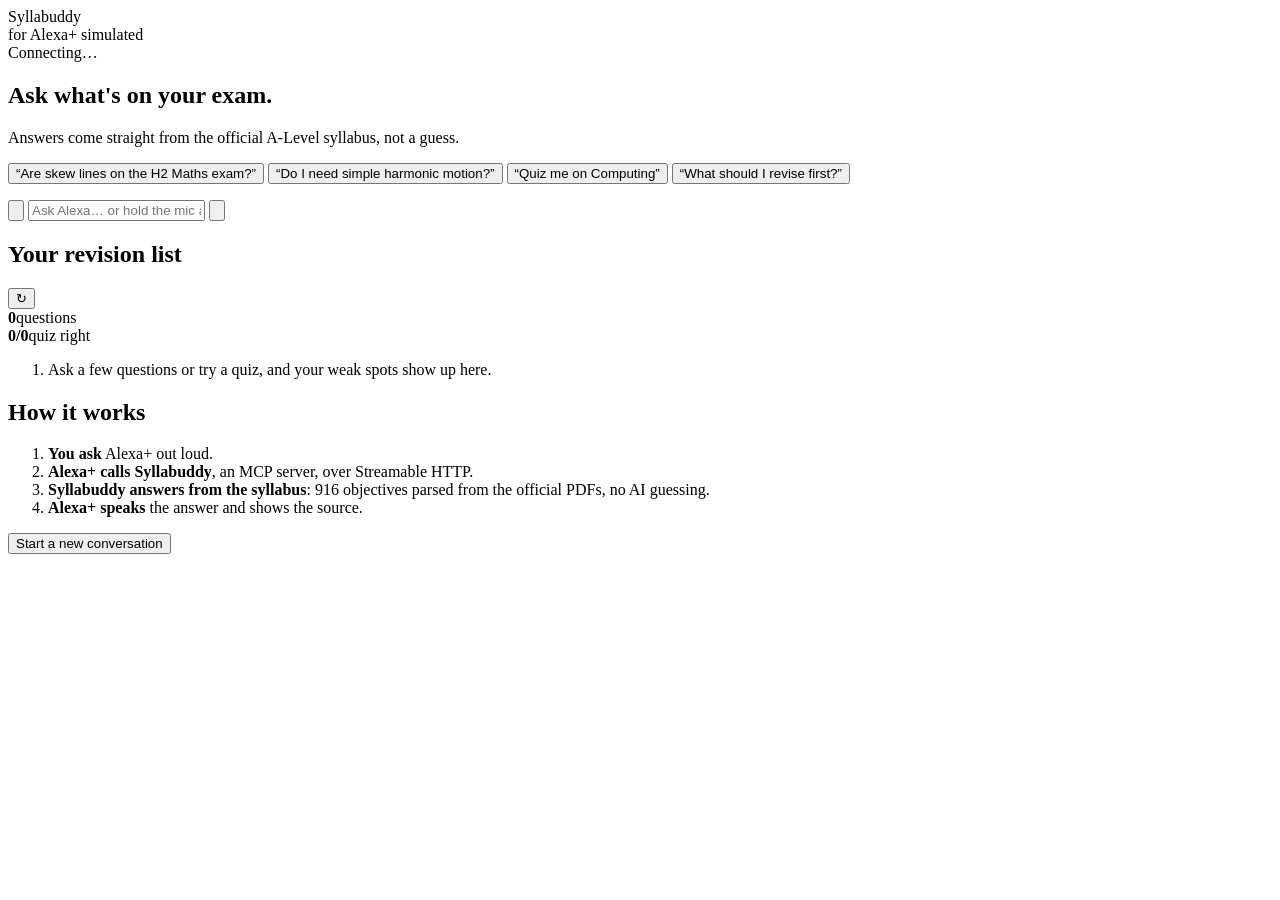
==== assistant/web/index.html @ 64fc03eb "Syllabuddy: syllabus-grounded MCP server and simulated Alexa+ MCP server (Streamable HTTP, spec 2025" ====
<!doctype html>
<html lang="en">
<head>
<meta charset="utf-8">
<meta name="viewport" content="width=device-width, initial-scale=1">
<title>Syllabuddy for Alexa+</title>
<meta name="description" content="Simulated Alexa+ experience for Syllabuddy, an MCP server that answers from the official exam syllabus.">
<link rel="icon" href="data:image/svg+xml,%3Csvg xmlns='http://www.w3.org/2000/svg' viewBox='0 0 32 32'%3E%3Ccircle cx='16' cy='16' r='12' fill='none' stroke='%2300caff' stroke-width='5'/%3E%3C/svg%3E">
<link rel="stylesheet" href="/static/styles.css">
</head>
<body>
<div class="shell">
  <header class="top">
    <div class="brand">
      <span class="brand-ring" aria-hidden="true"></span>
      <div>
        <div class="brand-name">Syllabuddy</div>
        <div class="brand-sub">for Alexa+ <span class="pill">simulated</span></div>
      </div>
    </div>
    <div class="status" id="status" title="Connection status">
      <span class="dot" id="statusDot"></span><span id="statusText">Connecting…</span>
    </div>
  </header>

  <main class="layout">
    <section class="device" aria-label="Alexa+ screen">
      <div class="screen" id="screen">
        <div class="welcome" id="welcome">
          <div class="orb" id="orb" aria-hidden="true"><span></span></div>
          <h1>Ask what's on your exam.</h1>
          <p>Answers come straight from the official A-Level syllabus, not a guess.</p>
          <div class="try" id="try">
            <button class="chip" data-say="Is the shortest distance between two skew lines in the H2 Maths syllabus?">“Are skew lines on the H2 Maths exam?”</button>
            <button class="chip" data-say="Do I need to know simple harmonic motion for H2 Physics?">“Do I need simple harmonic motion?”</button>
            <button class="chip" data-say="Quiz me on H2 Computing">“Quiz me on Computing”</button>
            <button class="chip" data-say="What should I revise first?">“What should I revise first?”</button>
          </div>
        </div>
        <ol class="feed" id="feed" aria-live="polite"></ol>
      </div>
      <div class="lightbar" id="lightbar" aria-hidden="true"></div>

      <form class="composer" id="composer" autocomplete="off">
        <button type="button" class="mic" id="mic" aria-label="Hold to talk" title="Hold to talk (or press space)">
          <svg viewBox="0 0 24 24" aria-hidden="true"><path d="M12 15a3 3 0 0 0 3-3V6a3 3 0 1 0-6 0v6a3 3 0 0 0 3 3Zm5-3a5 5 0 0 1-10 0H5a7 7 0 0 0 6 6.92V21h2v-2.08A7 7 0 0 0 19 12h-2Z"/></svg>
        </button>
        <input id="text" type="text" placeholder="Ask Alexa… or hold the mic and speak" aria-label="Ask Alexa">
        <button type="submit" class="send" aria-label="Send">
          <svg viewBox="0 0 24 24" aria-hidden="true"><path d="M3 20.5 21 12 3 3.5l2.9 7.1L15 12l-9.1 1.4L3 20.5Z"/></svg>
        </button>
      </form>
    </section>

    <aside class="side" aria-label="Your revision">
      <div class="panel">
        <div class="panel-head">
          <h2>Your revision list</h2>
          <button class="ghost" id="refresh" title="Refresh">↻</button>
        </div>
        <div class="stats" id="stats">
          <div><b id="statAsked">0</b><span>questions</span></div>
          <div><b id="statQuiz">0/0</b><span>quiz right</span></div>
        </div>
        <ol class="revise" id="revise"><li class="empty">Ask a few questions or try a quiz, and your weak spots show up here.</li></ol>
      </div>
      <div class="panel how">
        <h2>How it works</h2>
        <ol class="steps">
          <li><b>You ask</b> Alexa+ out loud.</li>
          <li><b>Alexa+ calls Syllabuddy</b>, an MCP server, over Streamable HTTP.</li>
          <li><b>Syllabuddy answers from the syllabus</b>: 916 objectives parsed from the official PDFs, no AI guessing.</li>
          <li><b>Alexa+ speaks</b> the answer and shows the source.</li>
        </ol>
        <div class="meta" id="meta"></div>
      </div>
      <button class="ghost wide" id="reset">Start a new conversation</button>
    </aside>
  </main>
</div>

<template id="tplUser"><li class="turn user"><div class="bubble"></div></li></template>
<template id="tplTool"><li class="turn tool"><span class="tool-ico" aria-hidden="true"></span><span class="tool-text"></span><span class="tool-ms"></span></li></template>
<template id="tplAnswer"><li class="turn answer"><p class="say"></p></li></template>

<script src="/static/app.js"></script>
</body>
</html>
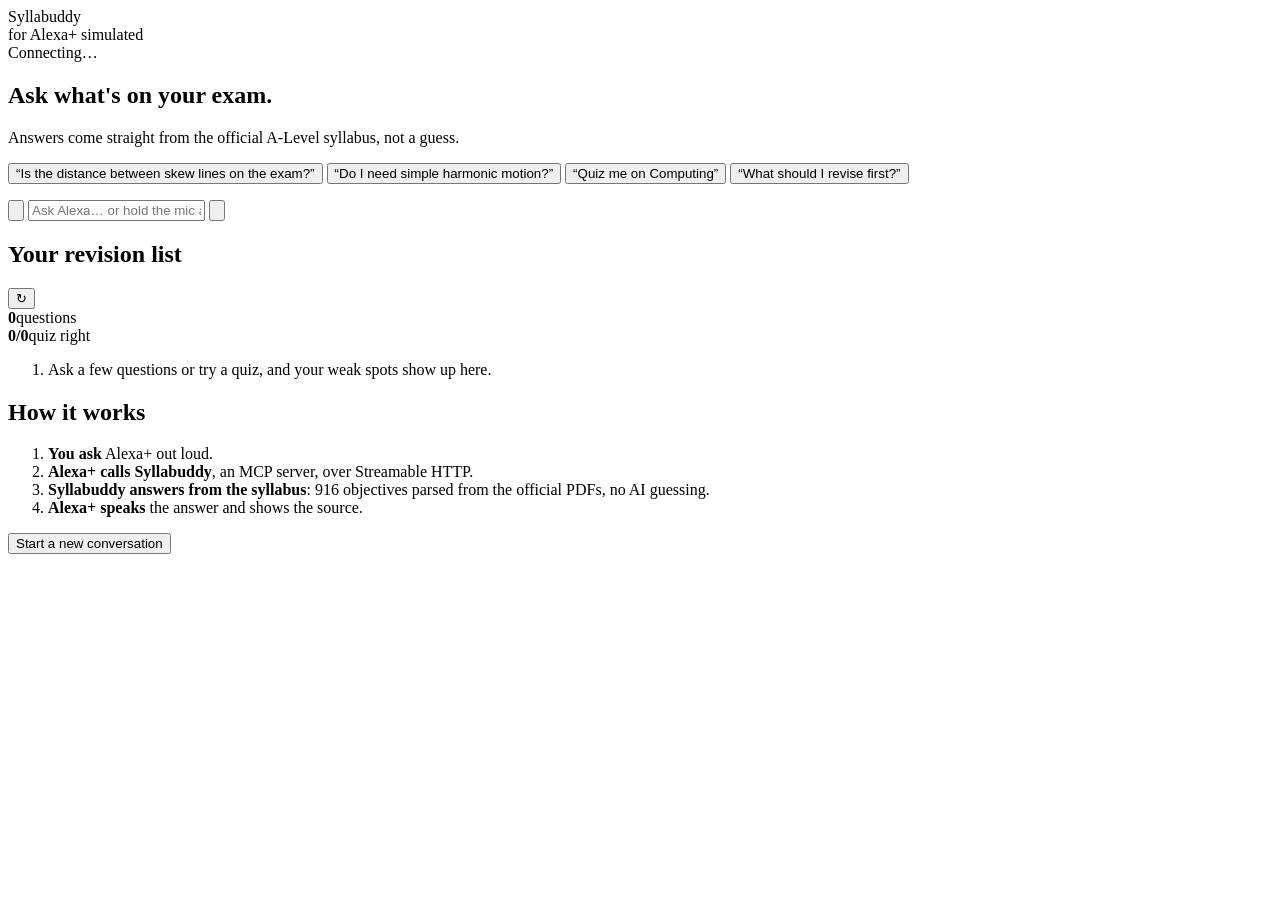
==== commit 1a0e0fb6: "UI: accurate demo chip, centred welcome, tidy status meta Co-Authored-By: Claude Opus 5.5 <noreply@a" ====
--- a/assistant/web/index.html
+++ b/assistant/web/index.html
@@ -31,7 +31,7 @@
           <h1>Ask what's on your exam.</h1>
           <p>Answers come straight from the official A-Level syllabus, not a guess.</p>
           <div class="try" id="try">
-            <button class="chip" data-say="Is the shortest distance between two skew lines in the H2 Maths syllabus?">“Are skew lines on the H2 Maths exam?”</button>
+            <button class="chip" data-say="Is the shortest distance between two skew lines in the H2 Maths syllabus?">“Is the distance between skew lines on the exam?”</button>
             <button class="chip" data-say="Do I need to know simple harmonic motion for H2 Physics?">“Do I need simple harmonic motion?”</button>
             <button class="chip" data-say="Quiz me on H2 Computing">“Quiz me on Computing”</button>
             <button class="chip" data-say="What should I revise first?">“What should I revise first?”</button>
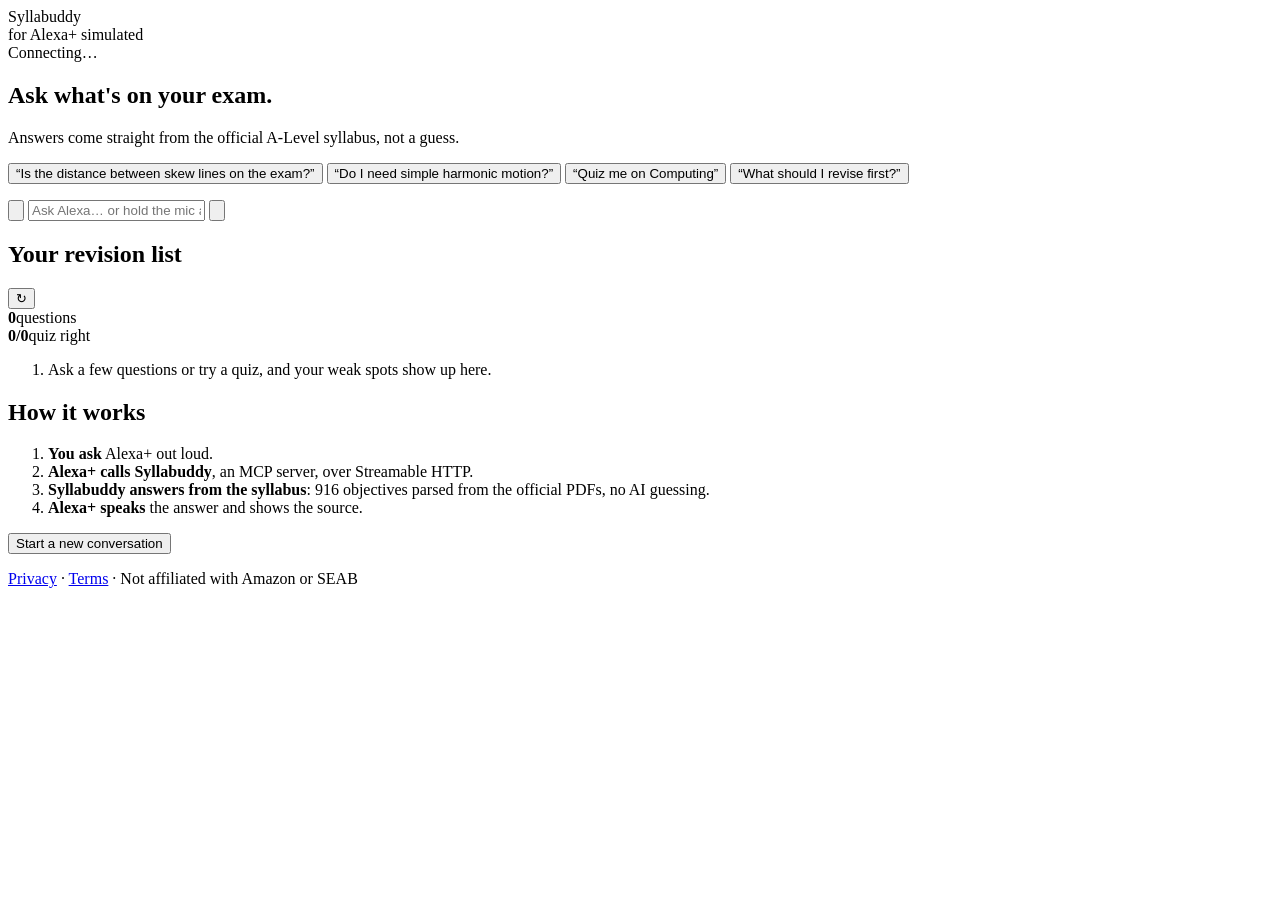
==== commit 5a5853e4: "clear_my_history tool, privacy/terms pages, Alexa+ add-on manifest and icons; fix test-server pipe d" ====
--- a/assistant/web/index.html
+++ b/assistant/web/index.html
@@ -75,6 +75,7 @@
         <div class="meta" id="meta"></div>
       </div>
       <button class="ghost wide" id="reset">Start a new conversation</button>
+      <p class="legal"><a href="/privacy">Privacy</a> · <a href="/terms">Terms</a> · Not affiliated with Amazon or SEAB</p>
     </aside>
   </main>
 </div>
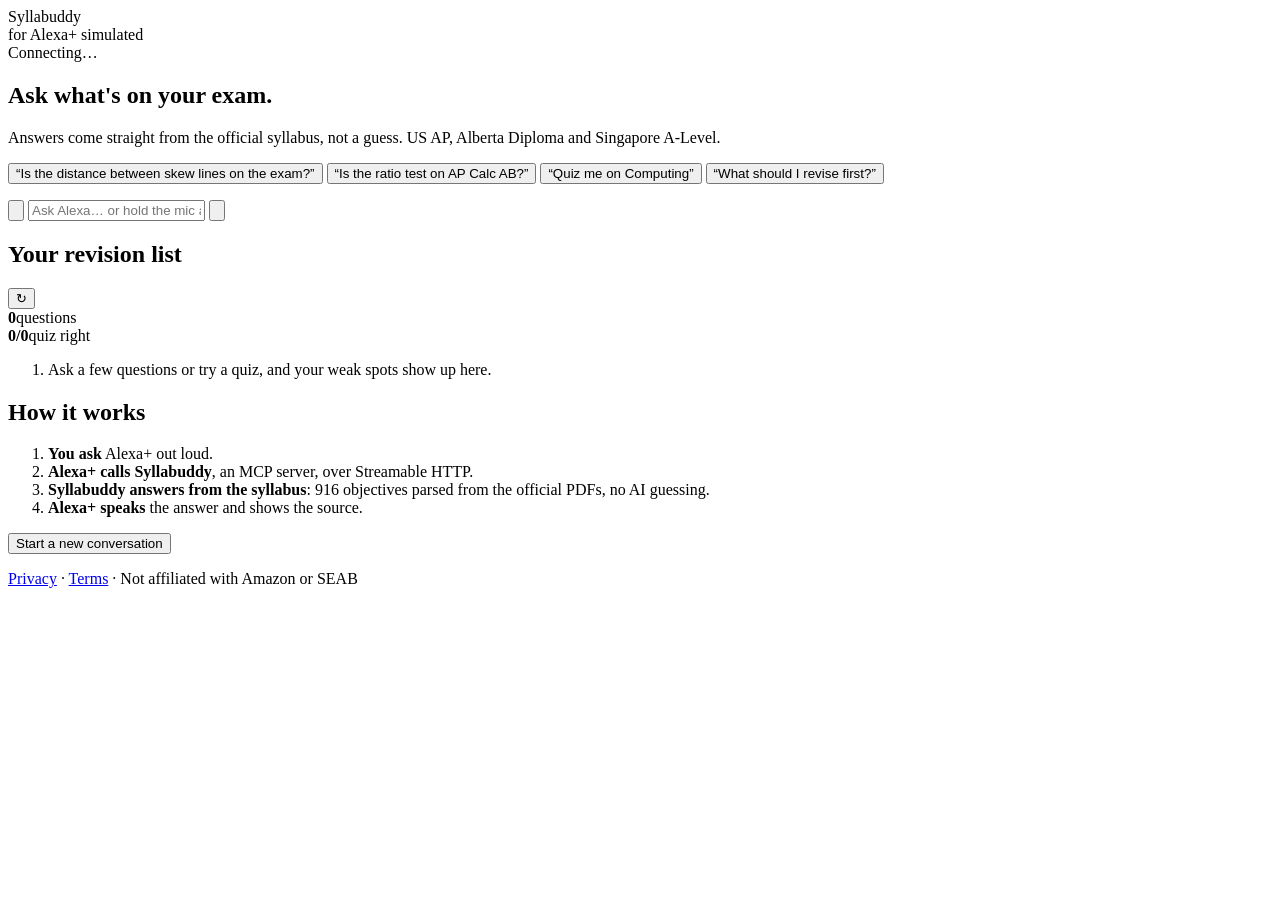
==== commit 3644366b: "Add US (24 AP courses) and Canada (Alberta Physics 30, Chemistry 30) syllabuses - syllabus_core/syll" ====
--- a/assistant/web/index.html
+++ b/assistant/web/index.html
@@ -29,10 +29,10 @@
         <div class="welcome" id="welcome">
           <div class="orb" id="orb" aria-hidden="true"><span></span></div>
           <h1>Ask what's on your exam.</h1>
-          <p>Answers come straight from the official A-Level syllabus, not a guess.</p>
+          <p>Answers come straight from the official syllabus, not a guess. US AP, Alberta Diploma and Singapore A-Level.</p>
           <div class="try" id="try">
             <button class="chip" data-say="Is the shortest distance between two skew lines in the H2 Maths syllabus?">“Is the distance between skew lines on the exam?”</button>
-            <button class="chip" data-say="Do I need to know simple harmonic motion for H2 Physics?">“Do I need simple harmonic motion?”</button>
+            <button class="chip" data-say="Is the ratio test on the AP Calculus AB exam?">“Is the ratio test on AP Calc AB?”</button>
             <button class="chip" data-say="Quiz me on H2 Computing">“Quiz me on Computing”</button>
             <button class="chip" data-say="What should I revise first?">“What should I revise first?”</button>
           </div>
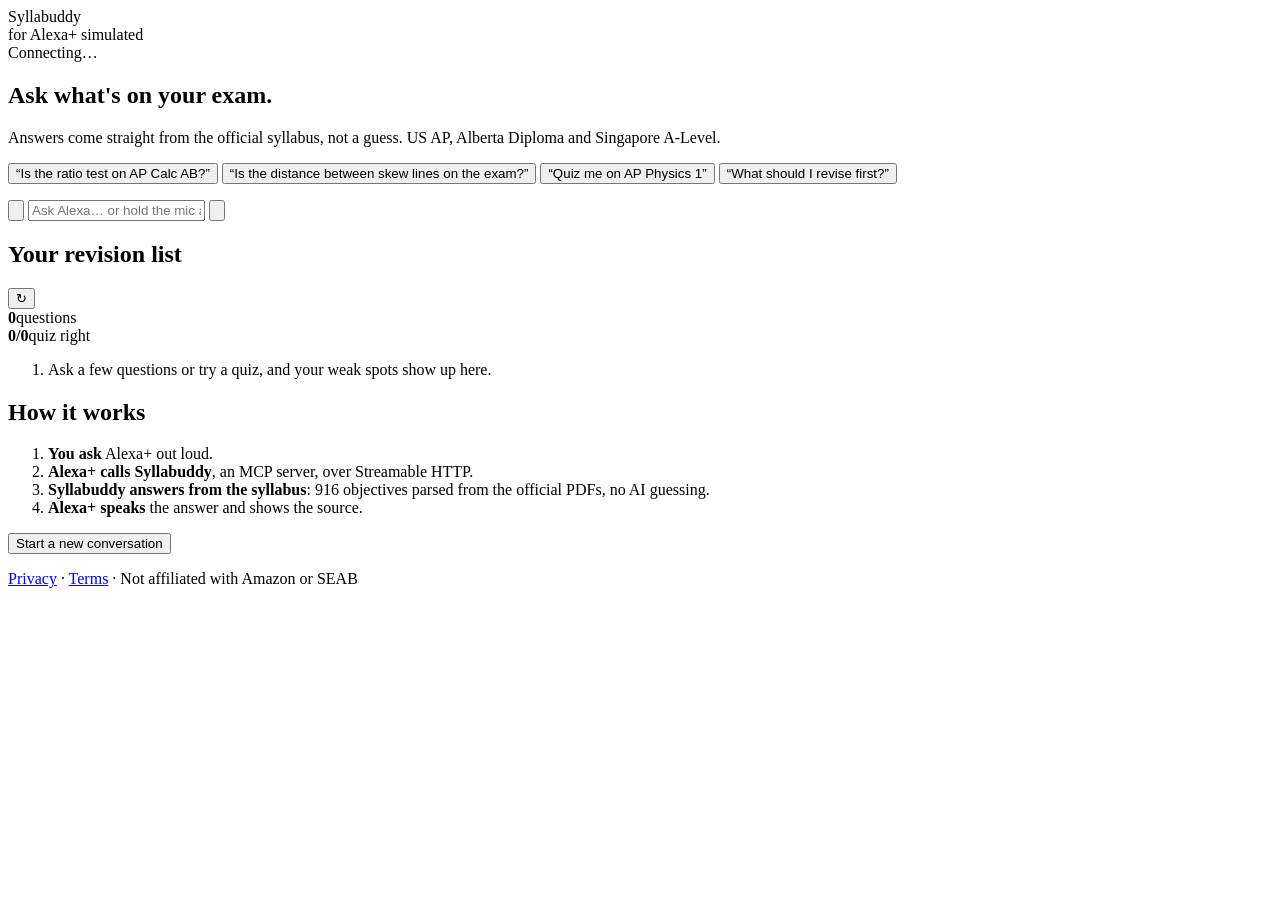
==== commit 5e3c96fc: "Distinctive-term exclusions (Big-O in AP CSP), docs and demo lead with US/Canada - a term a subject " ====
--- a/assistant/web/index.html
+++ b/assistant/web/index.html
@@ -31,9 +31,10 @@
           <h1>Ask what's on your exam.</h1>
           <p>Answers come straight from the official syllabus, not a guess. US AP, Alberta Diploma and Singapore A-Level.</p>
           <div class="try" id="try">
+            
+            <button class="chip" data-say="Is the ratio test on the AP Calculus AB exam?">“Is the ratio test on AP Calc AB?”</button>
             <button class="chip" data-say="Is the shortest distance between two skew lines in the H2 Maths syllabus?">“Is the distance between skew lines on the exam?”</button>
-            <button class="chip" data-say="Is the ratio test on the AP Calculus AB exam?">“Is the ratio test on AP Calc AB?”</button>
-            <button class="chip" data-say="Quiz me on H2 Computing">“Quiz me on Computing”</button>
+            <button class="chip" data-say="Quiz me on AP Physics 1">“Quiz me on AP Physics 1”</button>
             <button class="chip" data-say="What should I revise first?">“What should I revise first?”</button>
           </div>
         </div>
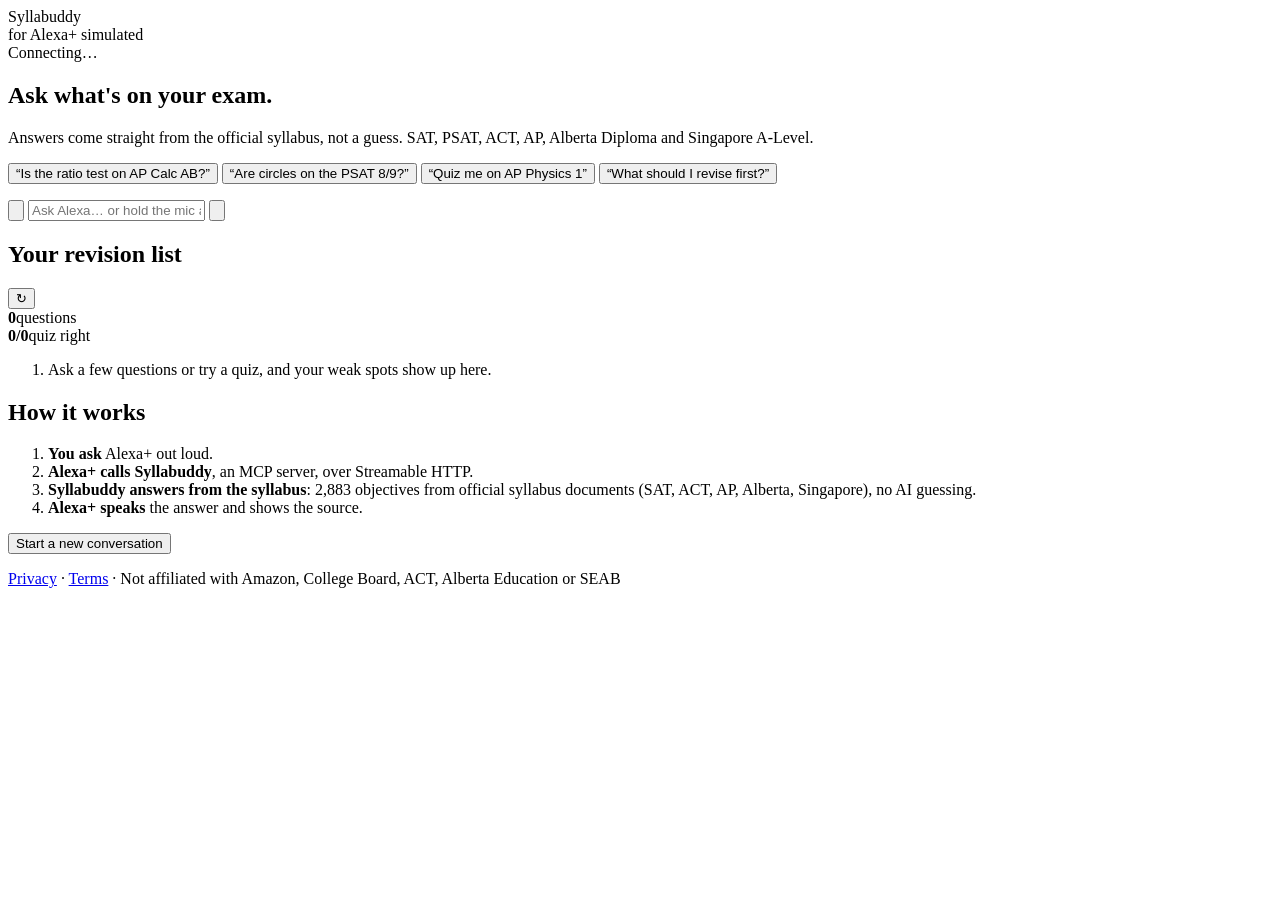
==== commit f5232768: "Add SAT/PSAT and ACT syllabuses, saved courses with exam countdown, MCP resources and prompts - SAT " ====
--- a/assistant/web/index.html
+++ b/assistant/web/index.html
@@ -29,11 +29,10 @@
         <div class="welcome" id="welcome">
           <div class="orb" id="orb" aria-hidden="true"><span></span></div>
           <h1>Ask what's on your exam.</h1>
-          <p>Answers come straight from the official syllabus, not a guess. US AP, Alberta Diploma and Singapore A-Level.</p>
+          <p>Answers come straight from the official syllabus, not a guess. SAT, PSAT, ACT, AP, Alberta Diploma and Singapore A-Level.</p>
           <div class="try" id="try">
-            
             <button class="chip" data-say="Is the ratio test on the AP Calculus AB exam?">“Is the ratio test on AP Calc AB?”</button>
-            <button class="chip" data-say="Is the shortest distance between two skew lines in the H2 Maths syllabus?">“Is the distance between skew lines on the exam?”</button>
+            <button class="chip" data-say="Are circles on the PSAT 8/9?">“Are circles on the PSAT 8/9?”</button>
             <button class="chip" data-say="Quiz me on AP Physics 1">“Quiz me on AP Physics 1”</button>
             <button class="chip" data-say="What should I revise first?">“What should I revise first?”</button>
           </div>
@@ -59,6 +58,7 @@
           <h2>Your revision list</h2>
           <button class="ghost" id="refresh" title="Refresh">↻</button>
         </div>
+        <div class="courses" id="courses" hidden></div>
         <div class="stats" id="stats">
           <div><b id="statAsked">0</b><span>questions</span></div>
           <div><b id="statQuiz">0/0</b><span>quiz right</span></div>
@@ -70,13 +70,13 @@
         <ol class="steps">
           <li><b>You ask</b> Alexa+ out loud.</li>
           <li><b>Alexa+ calls Syllabuddy</b>, an MCP server, over Streamable HTTP.</li>
-          <li><b>Syllabuddy answers from the syllabus</b>: 916 objectives parsed from the official PDFs, no AI guessing.</li>
+          <li><b>Syllabuddy answers from the syllabus</b>: 2,883 objectives from official syllabus documents (SAT, ACT, AP, Alberta, Singapore), no AI guessing.</li>
           <li><b>Alexa+ speaks</b> the answer and shows the source.</li>
         </ol>
         <div class="meta" id="meta"></div>
       </div>
       <button class="ghost wide" id="reset">Start a new conversation</button>
-      <p class="legal"><a href="/privacy">Privacy</a> · <a href="/terms">Terms</a> · Not affiliated with Amazon or SEAB</p>
+      <p class="legal"><a href="/privacy">Privacy</a> · <a href="/terms">Terms</a> · Not affiliated with Amazon, College Board, ACT, Alberta Education or SEAB</p>
     </aside>
   </main>
 </div>
